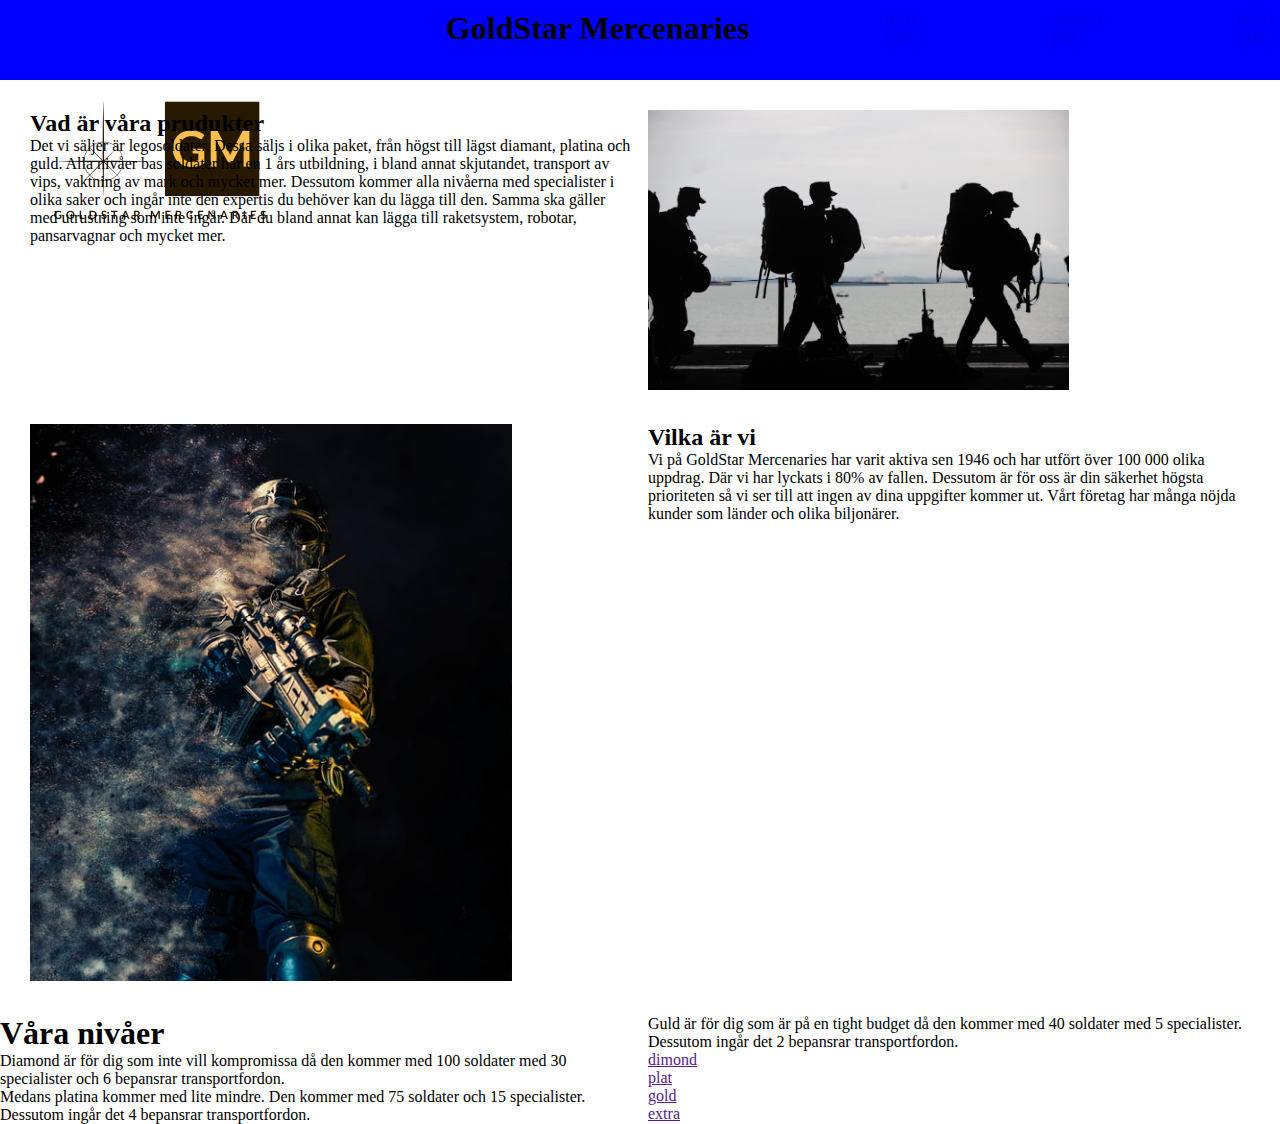
==== index.html @ 97cb5949 "glömde comit föra gången" ====
<!DOCTYPE html>
<html lang="en">
<head>
    <meta charset="UTF-8">
    <meta http-equiv="X-UA-Compatible" content="IE=edge">
    <meta name="viewport" content="width=device-width, initial-scale=1.0">
    <title>Document</title>
    <link rel="stylesheet" href="style.css">
</head>
<body>
    <header>
        <img src="bilder/GoldStar Mercenaries-logos/GoldStar Mercenaries-logos_transparent.png" width="300" height="300" alt="loga">
        <h1>GoldStar Mercenaries</h1>
        <div>
            <a href="legal.html">legal</a>
            <a href="extra.html">extra</a>
        </div>
        <div>
            <a href="dimond.html">dimond</a>
            <a href="plat.html">plat</a>
        </div>
        <div>
            <a href="gold.html">gold</a>
            <a href="index.html">main</a>
        </div>
    </header>

    

    <div class="column">
    <h2>Vad är våra prudukter</h2>
    <p>Det vi säljer är legosoldater. Dessa säljs i olika paket, från högst till lägst diamant, platina och guld. Alla nivåer bas soldater har en 1 års utbildning, i bland annat skjutandet, transport av vips, vaktning av mark och mycket mer. Dessutom kommer alla nivåerna med specialister i olika saker och ingår inte den expertis du behöver kan du lägga till den. Samma ska gäller med utrustning som inte ingår. Där du bland annat kan lägga till raketsystem, robotar, pansarvagnar och mycket mer.
        </p>
    <img src="/bilder/military-men-departing-service-uniform-40820.jpeg" alt="bild på soldater" width="70%">
    </div>

    <div class="column">
    <img src="/bilder/photo-1560177776-295b9cd779de.jfif" alt="bild på soldater" width="80%">
    <h2>Vilka är vi</h2>
    <p>Vi på GoldStar Mercenaries har varit aktiva sen 1946 och har utfört över 100 000 olika uppdrag. Där vi har lyckats i 80% av fallen. Dessutom är för oss är din säkerhet högsta prioriteten så vi ser till att ingen av dina uppgifter kommer ut. Vårt företag har många nöjda kunder som länder och olika biljonärer.</p>
    </div>

    <div class="last">
    <h1>Våra nivåer</h1>
        <div class="colom">

            <p>Diamond är för dig som inte vill kompromissa då den kommer med 100 soldater med 30 specialister och 6 bepansrar transportfordon. 
            </p> 
            <p>
                Medans platina kommer med lite mindre. Den kommer med 75 soldater och 15 specialister. Dessutom ingår det 4 bepansrar transportfordon. 
            </p>
            <p>
                Guld är för dig som är på en tight budget då den kommer med 40 soldater med 5 specialister. Dessutom ingår det 2 bepansrar transportfordon.
            </p>
        </div>
    <div class="colom">
    
        <a href="">dimond</a>
        <a href="">plat</a>
        <a href="">gold</a>
        <a href="">extra</a>
    </div>
</div>
</body>
</html>
---- style.css ----
* {
  margin: 0;
  padding: 0;
  box-sizing: border-box;
}
.column {
  columns: 2;
  margin: 30px;
}

header {
  padding: 10px;
  display: flex;

  justify-content: space-between;
  max-height: 80px;
  background-color: blue;
}

header div {
  display: flex;
  flex-direction: column;
}

.colom {
  display: flex;
  flex-direction: column;
}

.last {
  columns: 2;
}
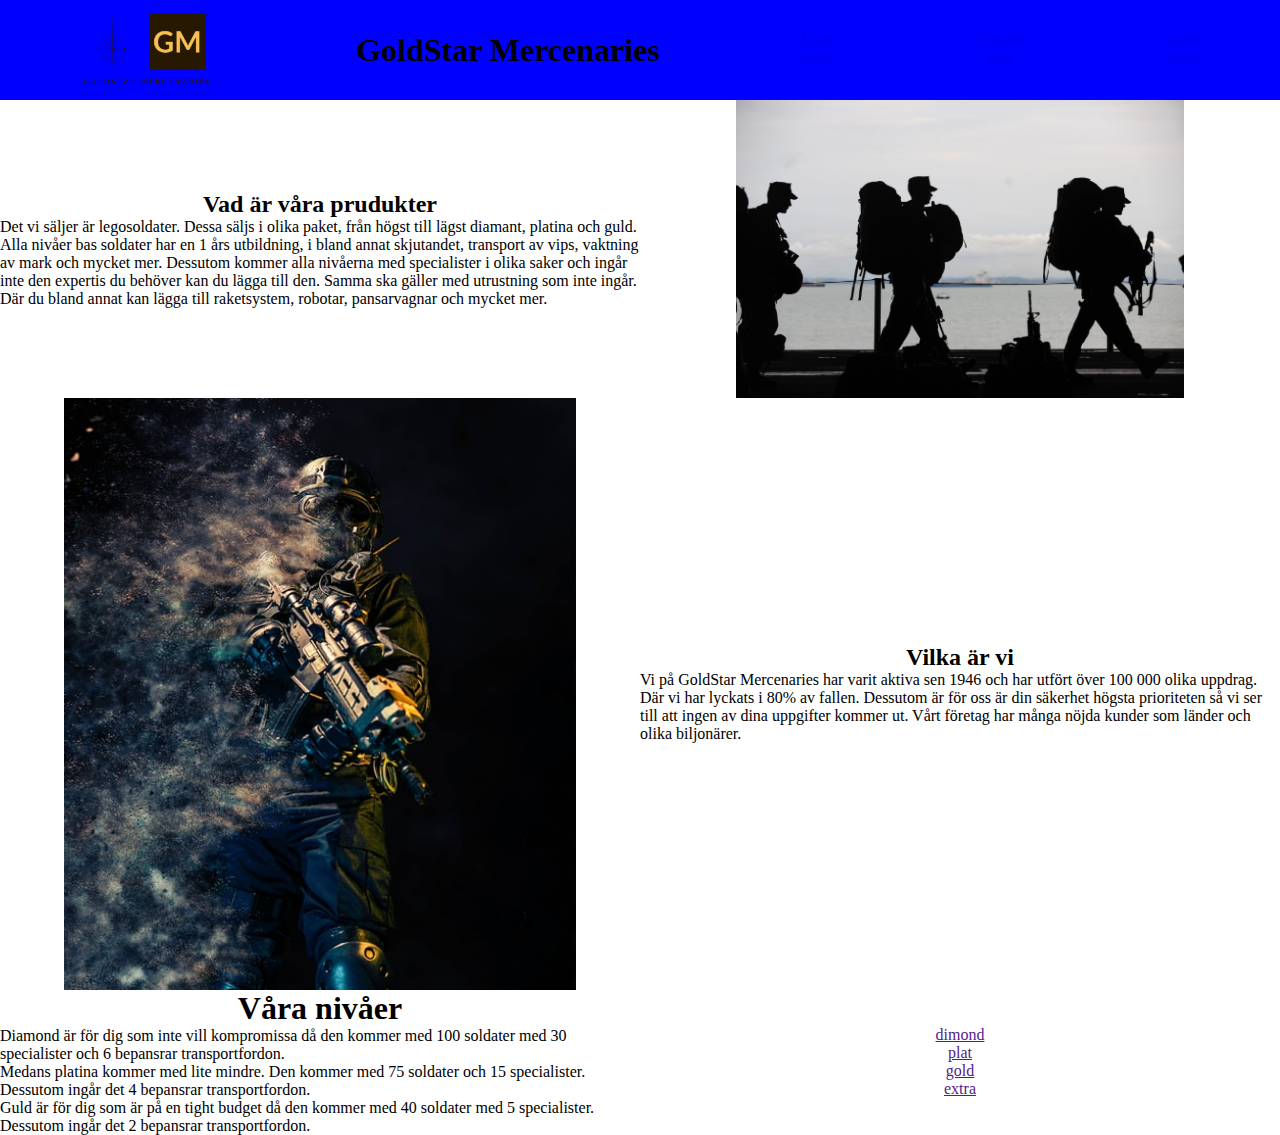
==== commit 2eb9d3f5: "fixa lite skaker förstörde mer =(" ====
--- a/index.html
+++ b/index.html
@@ -1,65 +1,91 @@
 <!DOCTYPE html>
 <html lang="en">
-<head>
-    <meta charset="UTF-8">
-    <meta http-equiv="X-UA-Compatible" content="IE=edge">
-    <meta name="viewport" content="width=device-width, initial-scale=1.0">
+  <head>
+    <meta charset="UTF-8" />
+    <meta http-equiv="X-UA-Compatible" content="IE=edge" />
+    <meta name="viewport" content="width=device-width, initial-scale=1.0" />
     <title>Document</title>
-    <link rel="stylesheet" href="style.css">
-</head>
-<body>
+    <link rel="stylesheet" href="style.css" />
+  </head>
+  <body>
     <header>
-        <img src="bilder/GoldStar Mercenaries-logos/GoldStar Mercenaries-logos_transparent.png" width="300" height="300" alt="loga">
-        <h1>GoldStar Mercenaries</h1>
-        <div>
-            <a href="legal.html">legal</a>
-            <a href="extra.html">extra</a>
-        </div>
-        <div>
-            <a href="dimond.html">dimond</a>
-            <a href="plat.html">plat</a>
-        </div>
-        <div>
-            <a href="gold.html">gold</a>
-            <a href="index.html">main</a>
-        </div>
+      <img
+        src="bilder/GoldStar Mercenaries-logos/GoldStar Mercenaries-logos_transparent2.png"
+        alt="loga"
+      />
+      <h1>GoldStar Mercenaries</h1>
+      <div>
+        <a href="legal.html">legal</a>
+        <a href="extra.html">extra</a>
+      </div>
+      <div>
+        <a href="dimond.html">dimond</a>
+        <a href="plat.html">plat</a>
+      </div>
+      <div>
+        <a href="gold.html">gold</a>
+        <a href="index.html">main</a>
+      </div>
     </header>
 
-    
+    <div class="two-col-container">
+      <div class="tillsamans">
+        <h2>Vad är våra prudukter</h2>
+        <p>
+          Det vi säljer är legosoldater. Dessa säljs i olika paket, från högst
+          till lägst diamant, platina och guld. Alla nivåer bas soldater har en
+          1 års utbildning, i bland annat skjutandet, transport av vips,
+          vaktning av mark och mycket mer. Dessutom kommer alla nivåerna med
+          specialister i olika saker och ingår inte den expertis du behöver kan
+          du lägga till den. Samma ska gäller med utrustning som inte ingår. Där
+          du bland annat kan lägga till raketsystem, robotar, pansarvagnar och
+          mycket mer.
+        </p>
+      </div>
+      <img
+        src="/bilder/military-men-departing-service-uniform-40820.jpeg"
+        alt="bild på soldater"
+        width="70%"
+      />
 
-    <div class="column">
-    <h2>Vad är våra prudukter</h2>
-    <p>Det vi säljer är legosoldater. Dessa säljs i olika paket, från högst till lägst diamant, platina och guld. Alla nivåer bas soldater har en 1 års utbildning, i bland annat skjutandet, transport av vips, vaktning av mark och mycket mer. Dessutom kommer alla nivåerna med specialister i olika saker och ingår inte den expertis du behöver kan du lägga till den. Samma ska gäller med utrustning som inte ingår. Där du bland annat kan lägga till raketsystem, robotar, pansarvagnar och mycket mer.
+      <img
+        src="/bilder/photo-1560177776-295b9cd779de.jfif"
+        alt="bild på soldater"
+        width="80%"
+      />
+      <div class="tillsamans">
+        <h2>Vilka är vi</h2>
+        <p>
+          Vi på GoldStar Mercenaries har varit aktiva sen 1946 och har utfört
+          över 100 000 olika uppdrag. Där vi har lyckats i 80% av fallen.
+          Dessutom är för oss är din säkerhet högsta prioriteten så vi ser till
+          att ingen av dina uppgifter kommer ut. Vårt företag har många nöjda
+          kunder som länder och olika biljonärer.
         </p>
-    <img src="/bilder/military-men-departing-service-uniform-40820.jpeg" alt="bild på soldater" width="70%">
-    </div>
+      </div>
 
-    <div class="column">
-    <img src="/bilder/photo-1560177776-295b9cd779de.jfif" alt="bild på soldater" width="80%">
-    <h2>Vilka är vi</h2>
-    <p>Vi på GoldStar Mercenaries har varit aktiva sen 1946 och har utfört över 100 000 olika uppdrag. Där vi har lyckats i 80% av fallen. Dessutom är för oss är din säkerhet högsta prioriteten så vi ser till att ingen av dina uppgifter kommer ut. Vårt företag har många nöjda kunder som länder och olika biljonärer.</p>
-    </div>
-
-    <div class="last">
-    <h1>Våra nivåer</h1>
-        <div class="colom">
-
-            <p>Diamond är för dig som inte vill kompromissa då den kommer med 100 soldater med 30 specialister och 6 bepansrar transportfordon. 
-            </p> 
-            <p>
-                Medans platina kommer med lite mindre. Den kommer med 75 soldater och 15 specialister. Dessutom ingår det 4 bepansrar transportfordon. 
-            </p>
-            <p>
-                Guld är för dig som är på en tight budget då den kommer med 40 soldater med 5 specialister. Dessutom ingår det 2 bepansrar transportfordon.
-            </p>
-        </div>
-    <div class="colom">
-    
+      <div class="tillsamans">
+        <h1>Våra nivåer</h1>
+        <p>
+          Diamond är för dig som inte vill kompromissa då den kommer med 100
+          soldater med 30 specialister och 6 bepansrar transportfordon.
+        </p>
+        <p>
+          Medans platina kommer med lite mindre. Den kommer med 75 soldater och
+          15 specialister. Dessutom ingår det 4 bepansrar transportfordon.
+        </p>
+        <p>
+          Guld är för dig som är på en tight budget då den kommer med 40
+          soldater med 5 specialister. Dessutom ingår det 2 bepansrar
+          transportfordon.
+        </p>
+      </div>
+      <div class="lista">
         <a href="">dimond</a>
         <a href="">plat</a>
         <a href="">gold</a>
         <a href="">extra</a>
+      </div>
     </div>
-</div>
-</body>
-</html>+  </body>
+</html>
--- a/style.css
+++ b/style.css
@@ -3,30 +3,39 @@
   padding: 0;
   box-sizing: border-box;
 }
-.column {
-  columns: 2;
-  margin: 30px;
+
+.two-col-container {
+  display: grid;
+  grid-template-columns: 1fr 1fr;
+  place-items: center;
 }
 
 header {
   padding: 10px;
   display: flex;
+  justify-content: space-around;
+  align-items: center;
+  background-color: blue;
+}
 
-  justify-content: space-between;
-  max-height: 80px;
-  background-color: blue;
+header img {
+  height: 80px;
 }
 
 header div {
   display: flex;
   flex-direction: column;
+  justify-content: space-between;
+  align-items: center;
 }
 
-.colom {
+.tillsamans {
+  place-items: center;
+}
+
+.lista {
   display: flex;
   flex-direction: column;
+  justify-content: space-between;
+  align-items: center;
 }
-
-.last {
-  columns: 2;
-}
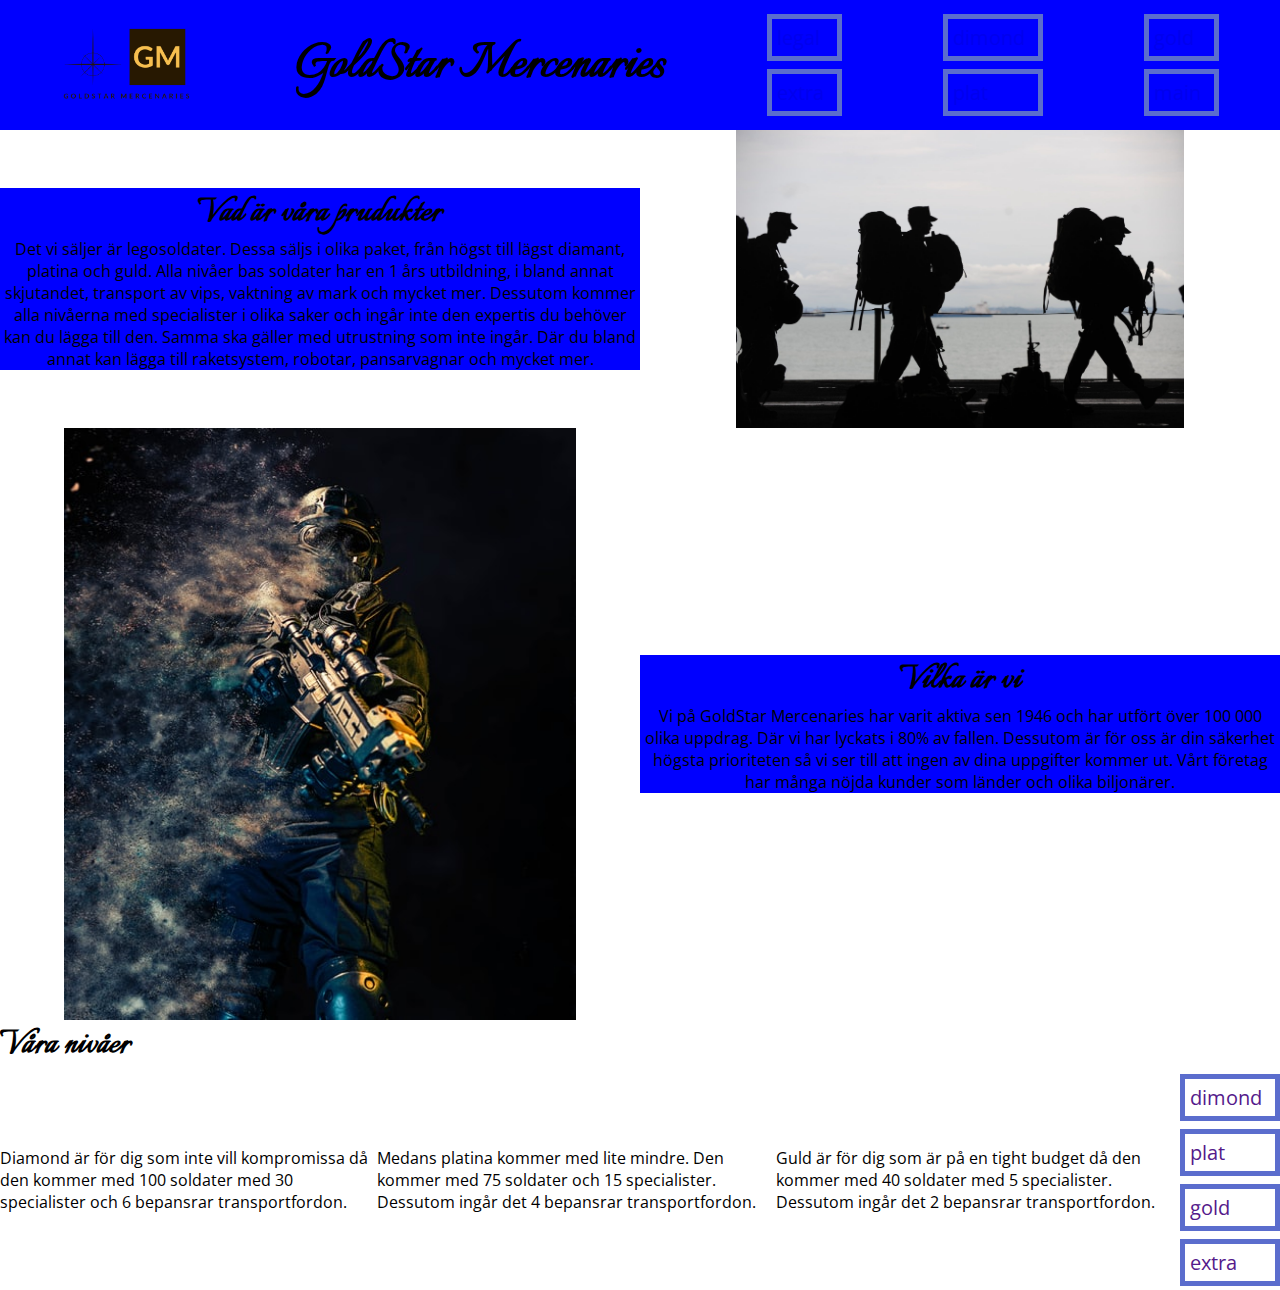
==== commit ae6bcad9: "save" ====
--- a/index.html
+++ b/index.html
@@ -63,23 +63,21 @@
           kunder som länder och olika biljonärer.
         </p>
       </div>
-
-      <div class="tillsamans">
-        <h1>Våra nivåer</h1>
-        <p>
-          Diamond är för dig som inte vill kompromissa då den kommer med 100
-          soldater med 30 specialister och 6 bepansrar transportfordon.
-        </p>
-        <p>
-          Medans platina kommer med lite mindre. Den kommer med 75 soldater och
-          15 specialister. Dessutom ingår det 4 bepansrar transportfordon.
-        </p>
-        <p>
-          Guld är för dig som är på en tight budget då den kommer med 40
-          soldater med 5 specialister. Dessutom ingår det 2 bepansrar
-          transportfordon.
-        </p>
-      </div>
+    </div>
+    <h2>Våra nivåer</h2>
+    <div class="boxsak">
+      <p>
+        Diamond är för dig som inte vill kompromissa då den kommer med 100
+        soldater med 30 specialister och 6 bepansrar transportfordon.
+      </p>
+      <p>
+        Medans platina kommer med lite mindre. Den kommer med 75 soldater och 15
+        specialister. Dessutom ingår det 4 bepansrar transportfordon.
+      </p>
+      <p>
+        Guld är för dig som är på en tight budget då den kommer med 40 soldater
+        med 5 specialister. Dessutom ingår det 2 bepansrar transportfordon.
+      </p>
       <div class="lista">
         <a href="">dimond</a>
         <a href="">plat</a>
--- a/style.css
+++ b/style.css
@@ -1,3 +1,6 @@
+@import url("https://fonts.googleapis.com/css2?family=Open+Sans&display=swap");
+@import url("https://fonts.googleapis.com/css2?family=Italianno&display=swap");
+
 * {
   margin: 0;
   padding: 0;
@@ -29,8 +32,33 @@
   align-items: center;
 }
 
+a:hover {
+  background-color: brown;
+  font-family: "Open Sans", sans-serif;
+  text-decoration: none;
+}
+
+a {
+  font-family: "Open Sans";
+  font-family: "Open Sans", sans-serif;
+  font-size: 20px;
+  text-decoration: none;
+  width: 100%;
+  border: solid #5b6dcd 5px;
+  padding: 5px;
+  margin: 4px;
+}
+
 .tillsamans {
   place-items: center;
+  text-align: center;
+  background-color: blue;
+}
+
+.boxsak {
+  display: flex;
+  justify-content: space-between;
+  align-items: center;
 }
 
 .lista {
@@ -39,3 +67,16 @@
   justify-content: space-between;
   align-items: center;
 }
+
+p {
+  font-family: "Open Sans", sans-serif;
+}
+
+h1 {
+  font-family: "Italianno", cursive;
+  font-size: 60px;
+}
+h2 {
+  font-family: "Italianno", cursive;
+  font-size: 40px;
+}
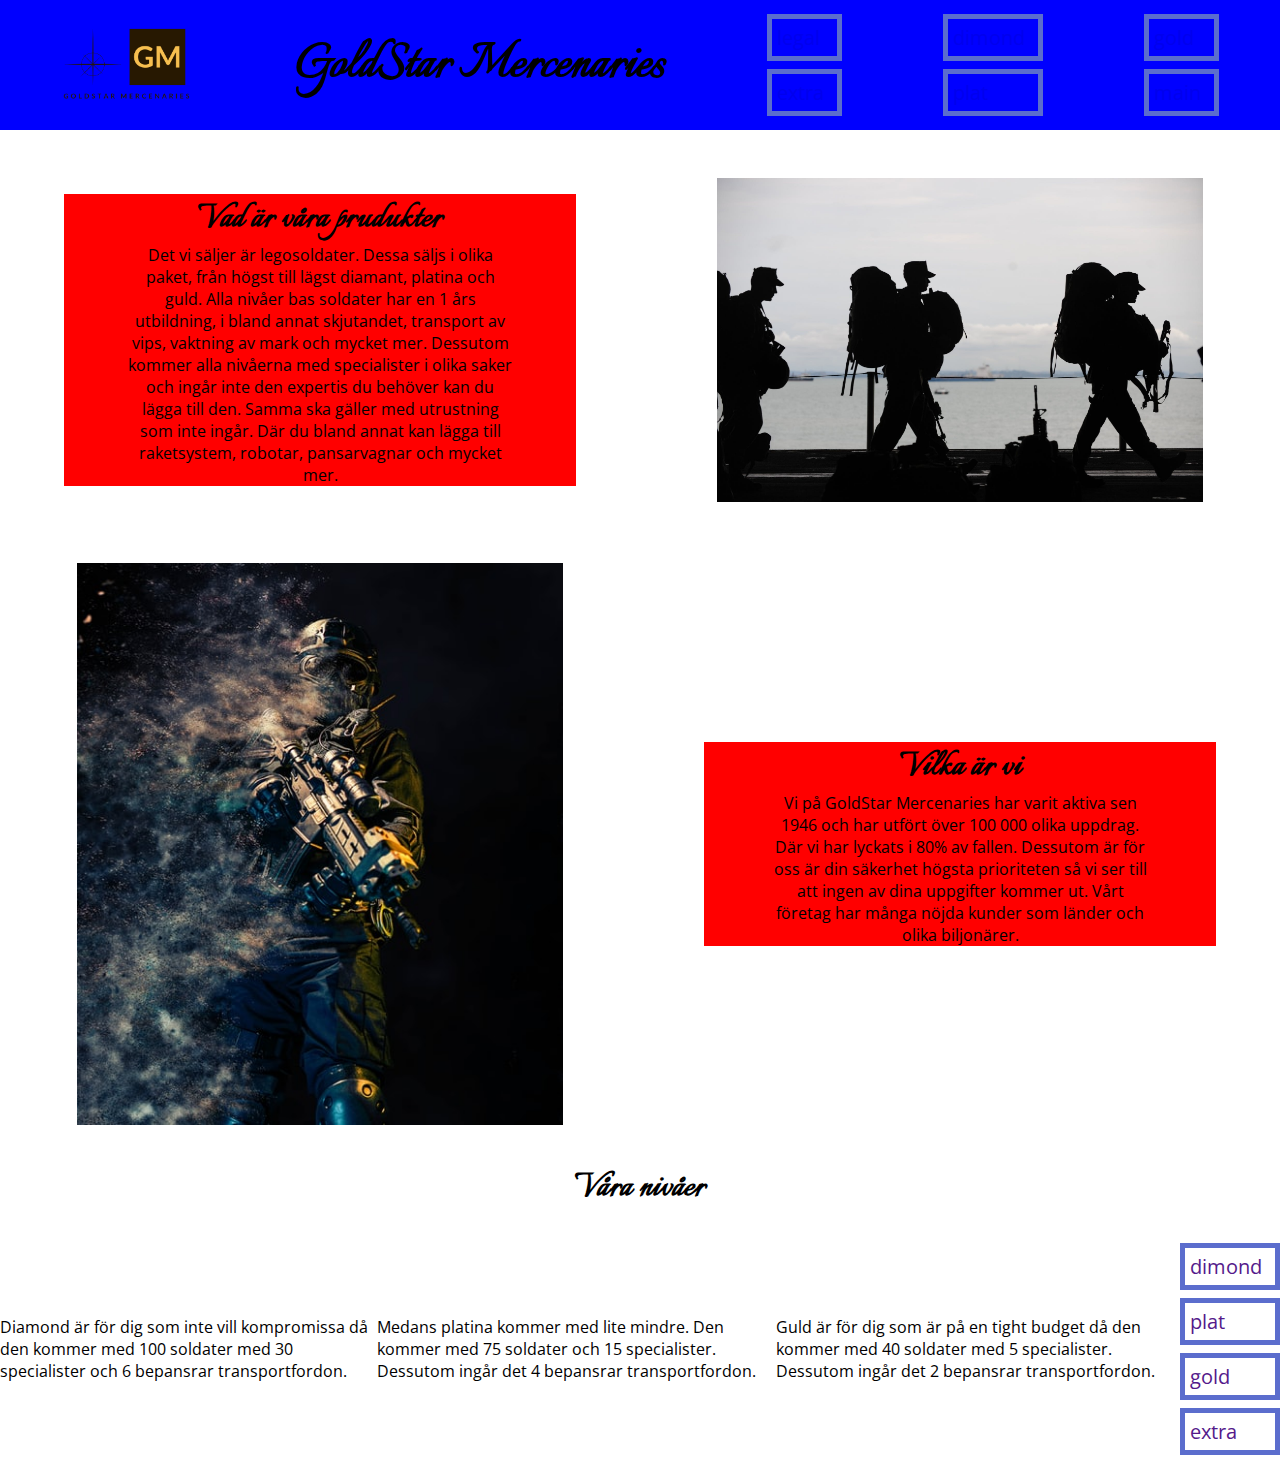
==== commit a7f2535b: "jjj" ====
--- a/index.html
+++ b/index.html
@@ -12,6 +12,7 @@
       <img
         src="bilder/GoldStar Mercenaries-logos/GoldStar Mercenaries-logos_transparent2.png"
         alt="loga"
+        class="over"
       />
       <h1>GoldStar Mercenaries</h1>
       <div>
@@ -45,7 +46,7 @@
       <img
         src="/bilder/military-men-departing-service-uniform-40820.jpeg"
         alt="bild på soldater"
-        width="70%"
+        width="80%"
       />
 
       <img
@@ -64,7 +65,9 @@
         </p>
       </div>
     </div>
-    <h2>Våra nivåer</h2>
+    <div class="center">
+      <h2>Våra nivåer</h2>
+    </div>
     <div class="boxsak">
       <p>
         Diamond är för dig som inte vill kompromissa då den kommer med 100
--- a/style.css
+++ b/style.css
@@ -5,12 +5,18 @@
   margin: 0;
   padding: 0;
   box-sizing: border-box;
+  font-family: "Open Sans", sans-serif;
 }
 
 .two-col-container {
   display: grid;
   grid-template-columns: 1fr 1fr;
   place-items: center;
+}
+
+.two-col-containerS {
+  display: grid;
+  grid-template-columns: 1fr 1fr;
 }
 
 header {
@@ -52,7 +58,10 @@
 .tillsamans {
   place-items: center;
   text-align: center;
-  background-color: blue;
+  background-color: red;
+  padding-right: 10%;
+  padding-left: 10%;
+  margin: 10%;
 }
 
 .boxsak {
@@ -68,8 +77,11 @@
   align-items: center;
 }
 
-p {
-  font-family: "Open Sans", sans-serif;
+.listaS {
+  display: flex;
+  flex-direction: column;
+  justify-content: space-around;
+  padding-left: 20%;
 }
 
 h1 {
@@ -80,3 +92,42 @@
   font-family: "Italianno", cursive;
   font-size: 40px;
 }
+
+.center {
+  display: flex;
+  justify-content: center;
+  align-items: center;
+  flex-direction: column;
+  padding-right: 20%;
+  padding-left: 20%;
+  margin: 2%;
+}
+
+.centerS {
+  display: flex;
+  justify-content: center;
+  align-items: center;
+  flex-direction: column;
+  padding-right: 10%;
+  padding-left: 5%;
+}
+
+.rand {
+  display: flex;
+  justify-content: center;
+  align-items: center;
+  flex-direction: column;
+  padding-right: 20%;
+  padding-left: 20%;
+  background-color: blueviolet;
+  padding-top: 4%;
+  padding-bottom: 4%;
+}
+
+img {
+  padding: 2%;
+}
+
+.over {
+  padding: 0%;
+}
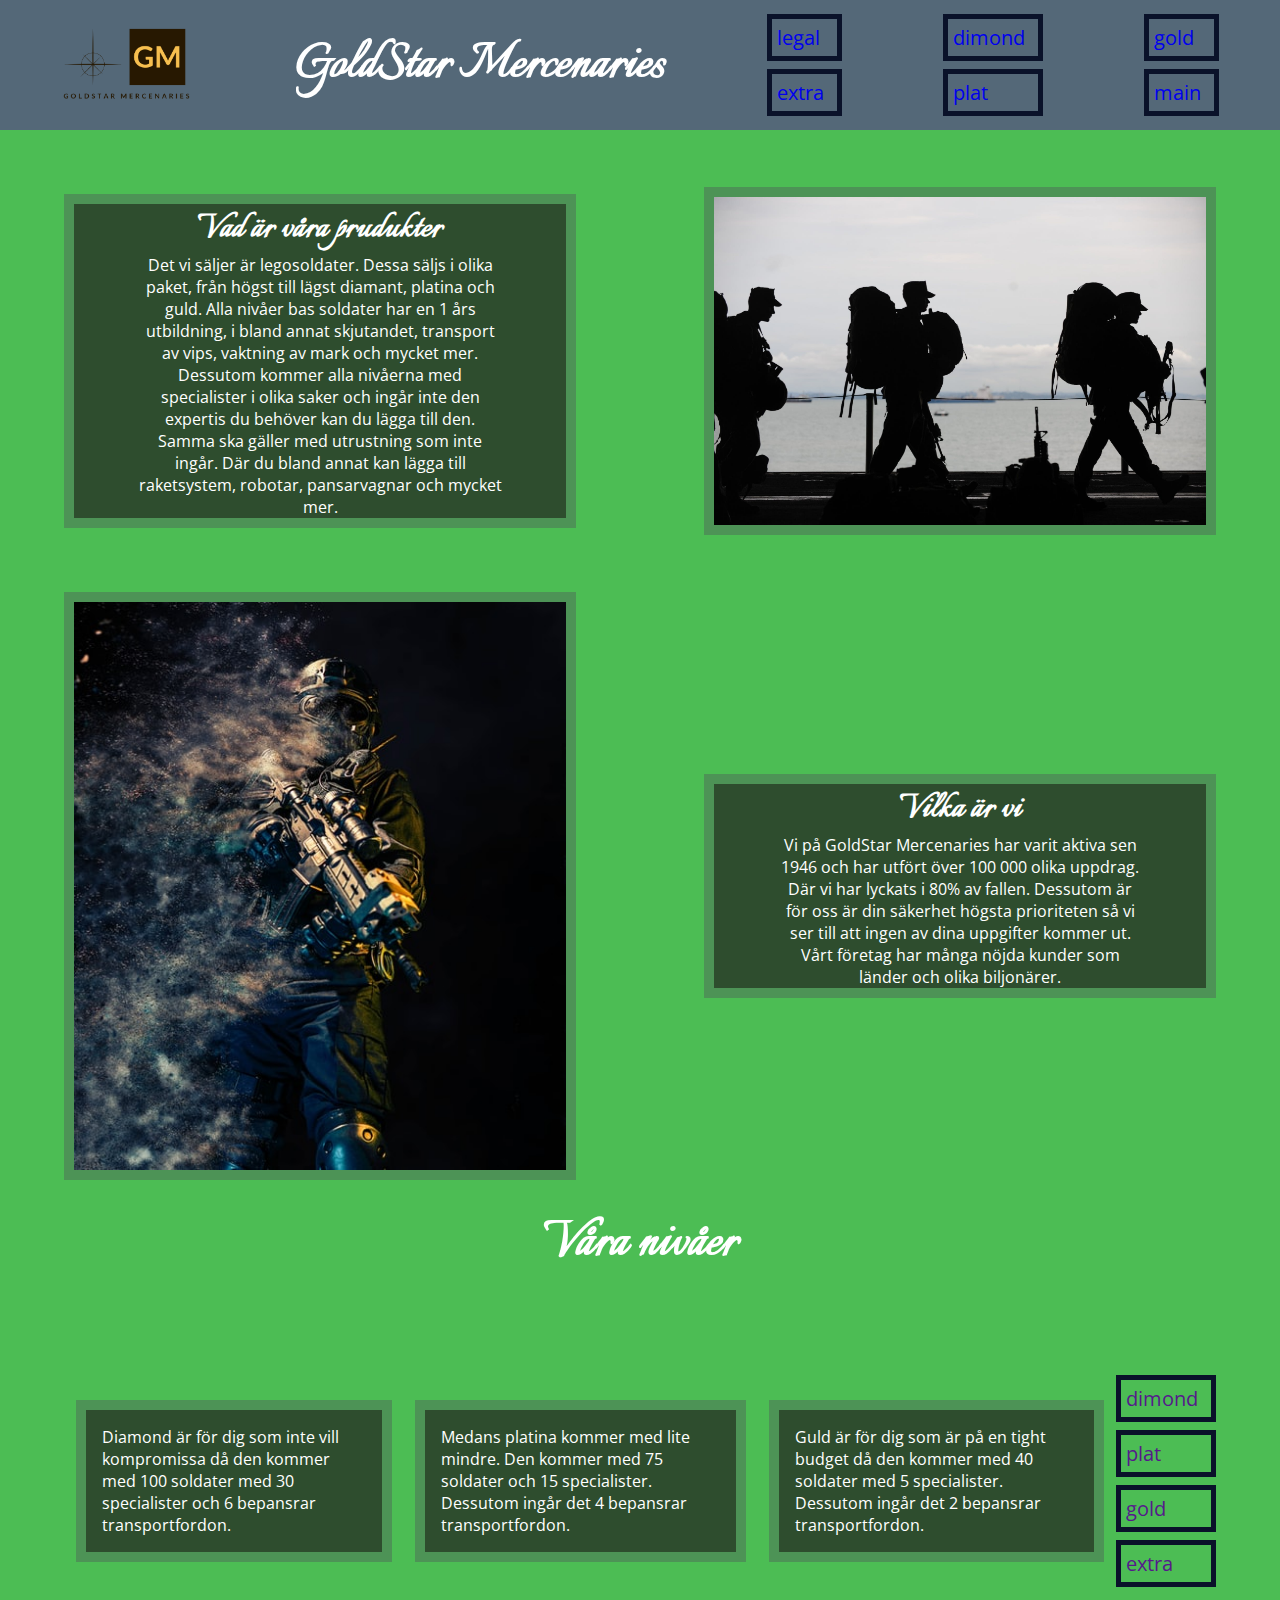
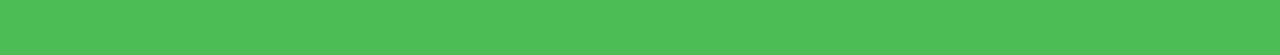
==== commit f931d099: "la till lite färg" ====
--- a/index.html
+++ b/index.html
@@ -6,6 +6,7 @@
     <meta name="viewport" content="width=device-width, initial-scale=1.0" />
     <title>Document</title>
     <link rel="stylesheet" href="style.css" />
+    <link rel="stylesheet" href="main.css" />
   </head>
   <body>
     <header>
@@ -32,7 +33,7 @@
     <div class="two-col-container">
       <div class="tillsamans">
         <h2>Vad är våra prudukter</h2>
-        <p>
+        <p class="over">
           Det vi säljer är legosoldater. Dessa säljs i olika paket, från högst
           till lägst diamant, platina och guld. Alla nivåer bas soldater har en
           1 års utbildning, i bland annat skjutandet, transport av vips,
@@ -56,7 +57,7 @@
       />
       <div class="tillsamans">
         <h2>Vilka är vi</h2>
-        <p>
+        <p class="over">
           Vi på GoldStar Mercenaries har varit aktiva sen 1946 och har utfört
           över 100 000 olika uppdrag. Där vi har lyckats i 80% av fallen.
           Dessutom är för oss är din säkerhet högsta prioriteten så vi ser till
@@ -66,18 +67,18 @@
       </div>
     </div>
     <div class="center">
-      <h2>Våra nivåer</h2>
+      <h1>Våra nivåer</h1>
     </div>
     <div class="boxsak">
-      <p>
+      <p class="bruh">
         Diamond är för dig som inte vill kompromissa då den kommer med 100
         soldater med 30 specialister och 6 bepansrar transportfordon.
       </p>
-      <p>
+      <p class="bruh">
         Medans platina kommer med lite mindre. Den kommer med 75 soldater och 15
         specialister. Dessutom ingår det 4 bepansrar transportfordon.
       </p>
-      <p>
+      <p class="bruh">
         Guld är för dig som är på en tight budget då den kommer med 40 soldater
         med 5 specialister. Dessutom ingår det 2 bepansrar transportfordon.
       </p>
--- a/style.css
+++ b/style.css
@@ -39,7 +39,7 @@
 }
 
 a:hover {
-  background-color: brown;
+  background-color: #101c42;
   font-family: "Open Sans", sans-serif;
   text-decoration: none;
 }
@@ -50,7 +50,7 @@
   font-size: 20px;
   text-decoration: none;
   width: 100%;
-  border: solid #5b6dcd 5px;
+  border: solid #0a122a 5px;
   padding: 5px;
   margin: 4px;
 }
@@ -58,7 +58,6 @@
 .tillsamans {
   place-items: center;
   text-align: center;
-  background-color: red;
   padding-right: 10%;
   padding-left: 10%;
   margin: 10%;
@@ -68,6 +67,7 @@
   display: flex;
   justify-content: space-between;
   align-items: center;
+  padding: 5%;
 }
 
 .lista {
@@ -110,6 +110,7 @@
   flex-direction: column;
   padding-right: 10%;
   padding-left: 5%;
+  margin: 1%;
 }
 
 .rand {
@@ -119,7 +120,7 @@
   flex-direction: column;
   padding-right: 20%;
   padding-left: 20%;
-  background-color: blueviolet;
+  background-color: #2e4d2e;
   padding-top: 4%;
   padding-bottom: 4%;
 }
@@ -130,4 +131,14 @@
 
 .over {
   padding: 0%;
+  border: 0px;
 }
+
+.bruh {
+  margin: 1%;
+  padding: 1rem;
+}
+
+.bruh2 {
+  margin: 1%;
+}
--- a/main.css
+++ b/main.css
@@ -0,0 +1,30 @@
+header {
+  background-color: #546878;
+}
+
+body {
+  background-color: #4cbd54;
+  color: white;
+}
+
+.tillsamans {
+  background-color: #2e4d2e;
+  border: solid #4d9356 10px;
+}
+
+img {
+  padding: 0px;
+  border: solid #4d9356 10px;
+}
+
+p {
+  border: solid #4d9356 10px;
+  background-color: #2e4d2e;
+  padding: 1rem;
+}
+
+li {
+  border: solid #4d9356 10px;
+  background-color: #2e4d2e;
+  padding: 1rem;
+}
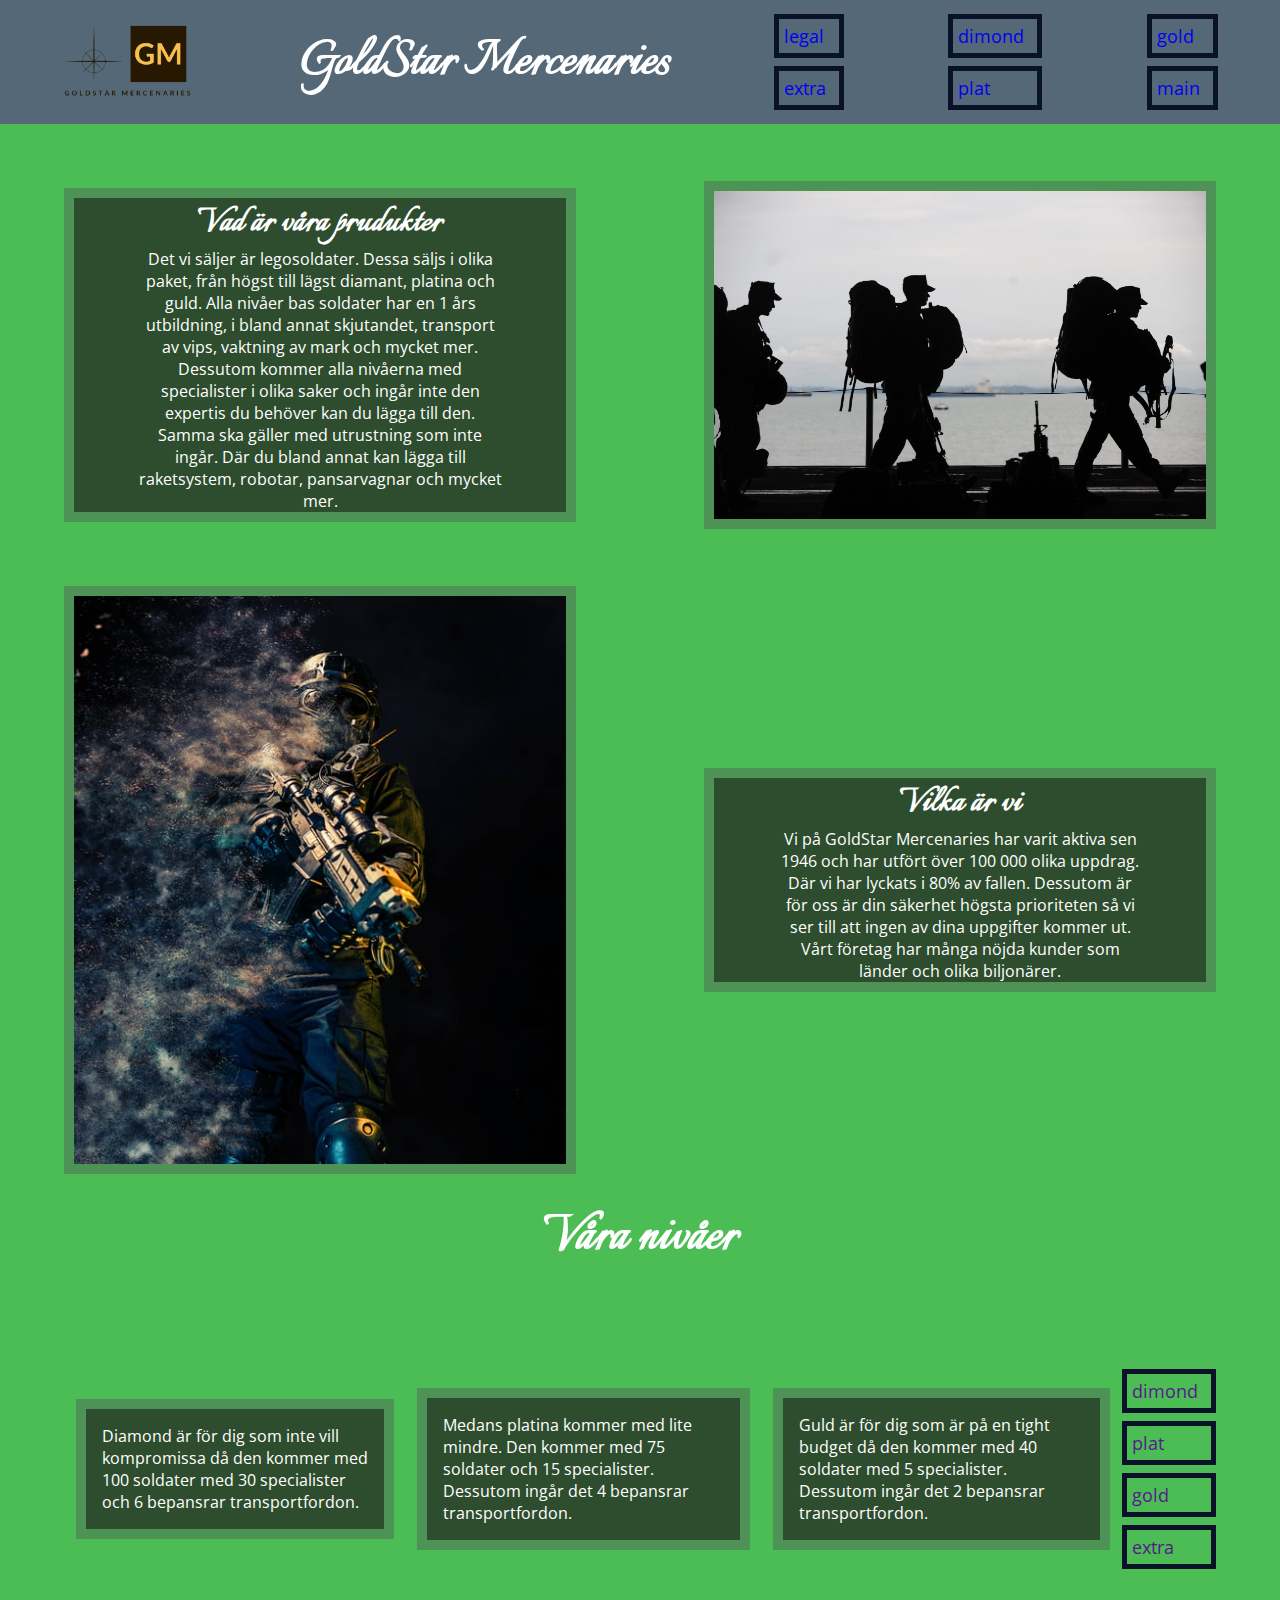
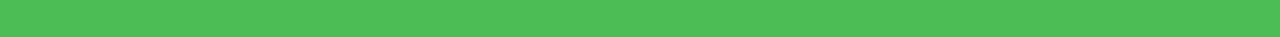
==== commit c9ac5a55: "fixar till headern" ====
--- a/index.html
+++ b/index.html
@@ -4,12 +4,12 @@
     <meta charset="UTF-8" />
     <meta http-equiv="X-UA-Compatible" content="IE=edge" />
     <meta name="viewport" content="width=device-width, initial-scale=1.0" />
-    <title>Document</title>
+    <title>GoldStar Mercenaries</title>
     <link rel="stylesheet" href="style.css" />
     <link rel="stylesheet" href="main.css" />
   </head>
   <body>
-    <header>
+    <header class="randomContainer">
       <img
         src="bilder/GoldStar Mercenaries-logos/GoldStar Mercenaries-logos_transparent2.png"
         alt="loga"
@@ -45,13 +45,13 @@
         </p>
       </div>
       <img
-        src="/bilder/military-men-departing-service-uniform-40820.jpeg"
+        src="bilder/military-men-departing-service-uniform-40820.jpeg"
         alt="bild på soldater"
         width="80%"
       />
 
       <img
-        src="/bilder/photo-1560177776-295b9cd779de.jfif"
+        src="bilder/photo-1560177776-295b9cd779de.jfif"
         alt="bild på soldater"
         width="80%"
       />
--- a/style.css
+++ b/style.css
@@ -38,6 +38,12 @@
   align-items: center;
 }
 
+.randomContainer {
+  display: flex;
+  flex-direction: row;
+  flex-wrap: wrap;
+}
+
 a:hover {
   background-color: #101c42;
   font-family: "Open Sans", sans-serif;
@@ -47,7 +53,7 @@
 a {
   font-family: "Open Sans";
   font-family: "Open Sans", sans-serif;
-  font-size: 20px;
+  font-size: 2ch;
   text-decoration: none;
   width: 100%;
   border: solid #0a122a 5px;
